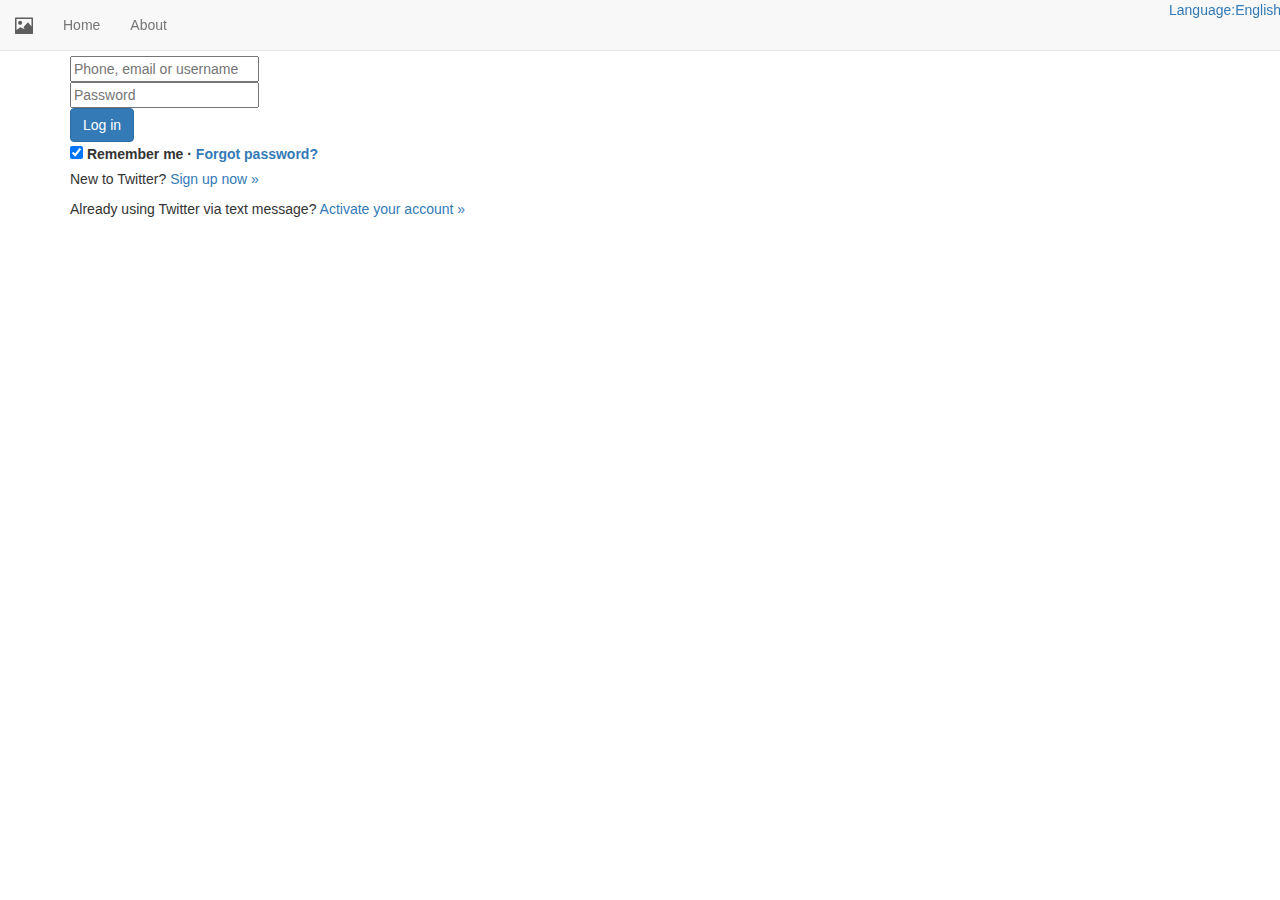
==== index.html @ 6437b3f3 "added a better index.hmtl than miguel" ====
<!DOCTYPE html>
<html>
  <head>
    <link rel="stylesheet" href="https://maxcdn.bootstrapcdn.com/bootstrap/3.3.7/css/bootstrap.min.css" integrity="sha384-BVYiiSIFeK1dGmJRAkycuHAHRg32OmUcww7on3RYdg4Va+PmSTsz/K68vbdEjh4u" crossorigin="anonymous">
    <link rel="stylesheet" href="style.css">
    <meta charset="utf-8">
    <title>Webpage-Mockup</title>
  </head>
  <body>

  <div class="NavBar">
    <nav class="navbar navbar-default navbar-fixed-top">
      <div class="navbar-header">
        <a href="#" class="navbar-brand"><span class="glyphicon glyphicon-picture" aria-hidden="true"> <span class="Icon Icon--bird Icon--large"></span></span></a>
      </div>
      <div class="collapse navbar-collapse" id="bs-nav-demo">
        <ul class="nav navbar-nav">
          <li><a href="#">Home</a></li>
          <li><a href="#">About</a></li>
        </ul>
        <ul class="nav navbar-nav navbar-right">
          <a class="dropdown-toggle" data-toggle="dropdown" href="#">Language:English
        <span class="caret"></span></a>
        <ul class="dropdown-menu">
          <li><a href="#">Spanish</a></li>
          <li><a href="#">Chinese</a></li>
          <li><a href="#">Russian</a></li>
        </ul>
      </div>
    </nav>

    <div class="container">
      <div class="page-canvas">

        <div class="signin-wrapper" data-login-message="">
          <h3 id="PageCanvas"><strong>Log in to Twitter</strong></h3>
          <form action="https://twitter.com/sessions" class="t1-form clearfix signin js-signin" method="post">


        <div class="clearfix-field">
          <input class="js-username-field email-input js-initial-focus" type="text" name="session[username_or_email]" autocomplete="on" value="" placeholder="Phone, email or username">
        </div>
        <div class="clearfix-field">
          <input class="js-password-field" type="password" name="session[password]" placeholder="Password">
        </div>

        <input type="hidden" value="a860b79d732f614c026923bfc1dbbf6ca60cdcb3" name="authenticity_token">

        <div class="captcha js-captcha"></div>
        <div class="clearfix">

        <button type="button" class="btn btn-primary btn-md">Log in</button>

        <div class="subchck">
          <label class="t1-label remember">
            <input type="checkbox" value="1" name="remember_me" checked="checked">
            Remember me
            <span class="separator">·</span>
            <a class="forgot" href="/account/begin_password_reset" rel="noopener">Forgot password?</a>
          </label>
        </div>
      <div class="bottomhalf">
        <p class="signup-helper">
          New to Twitter?
          <a id="login-signup-link" href="https://twitter.com/signup">Sign up now »</a>
        </p>
        <p class="sms-helper">
          Already using Twitter via text message?
          <a href="/account/complete">Activate your account »</a>
        </p>
      </div>
    </div>
</form>
</div>
    <script src="https://maxcdn.bootstrapcdn.com/bootstrap/3.3.5/js/bootstrap.min.js"></script>
  </body>
</html>
---- style.css ----
#page-outer {
  height: 100%;
}

#main-header {
  margin-top: 30px;
}

.row {
  margin-bottom: 20px;
}

div.col-md-8 {
  border: solid;
}
/*.container {
  width: auto;
  max-width: 835px;
  background-color: #fff;
  box-shadow: 0 0 225px rgba(255,255,255,0.5);
  margin-bottom: 15px;
  background-clip: padding-box;
  padding-top: 20px;
}
.dropdown-toggle {
  color: inherit;
  font-size: 13px;
  font-weight: bold;

}

.navbar-default {
  width: auto;
  background-color: #fff;
  box-shadow: 0 0 225px rgba(255,255,255,0.5);
  display: inline-block;
}

a {
  width: auto;
  max-width: 835px;
  background-color: #fff;
  align-content: center;
  display: block;
}


li  {
  text-align:
}
.nav>li>a {
    color: inherit;
    display: block;
    font-size: 13px;
    font-weight: bold;
    height: 46px;
    line-height: 1;
}
div {
    display: block;
}


#PageCanvas {
  clear: both;
  padding: 56px 14px 15px;
  position: relative;
  display: block;
  align-content: center;
}

body {
  background-color: gray;
  background: #e6ecf0;
  color: #14171a;
  font-size: 14px;
  line-height: 20px;
  overflow-y: scroll;
  font-family: sans-serif;
}

input {
  padding: 4px;
  border: 1px solid #e6ecf0;
  display: block;
}

.signin-wrapper
{
  margin-left: 115px;
  margin-right: 115px;
}


.container5 {
  background-color: #f5f8fa;
  font-size: 14px;
  line-height: 20px;
  color: #657786;
  border-bottom-right-radius: 4px;
  border-bottom-left-radius: 4px;
}*/
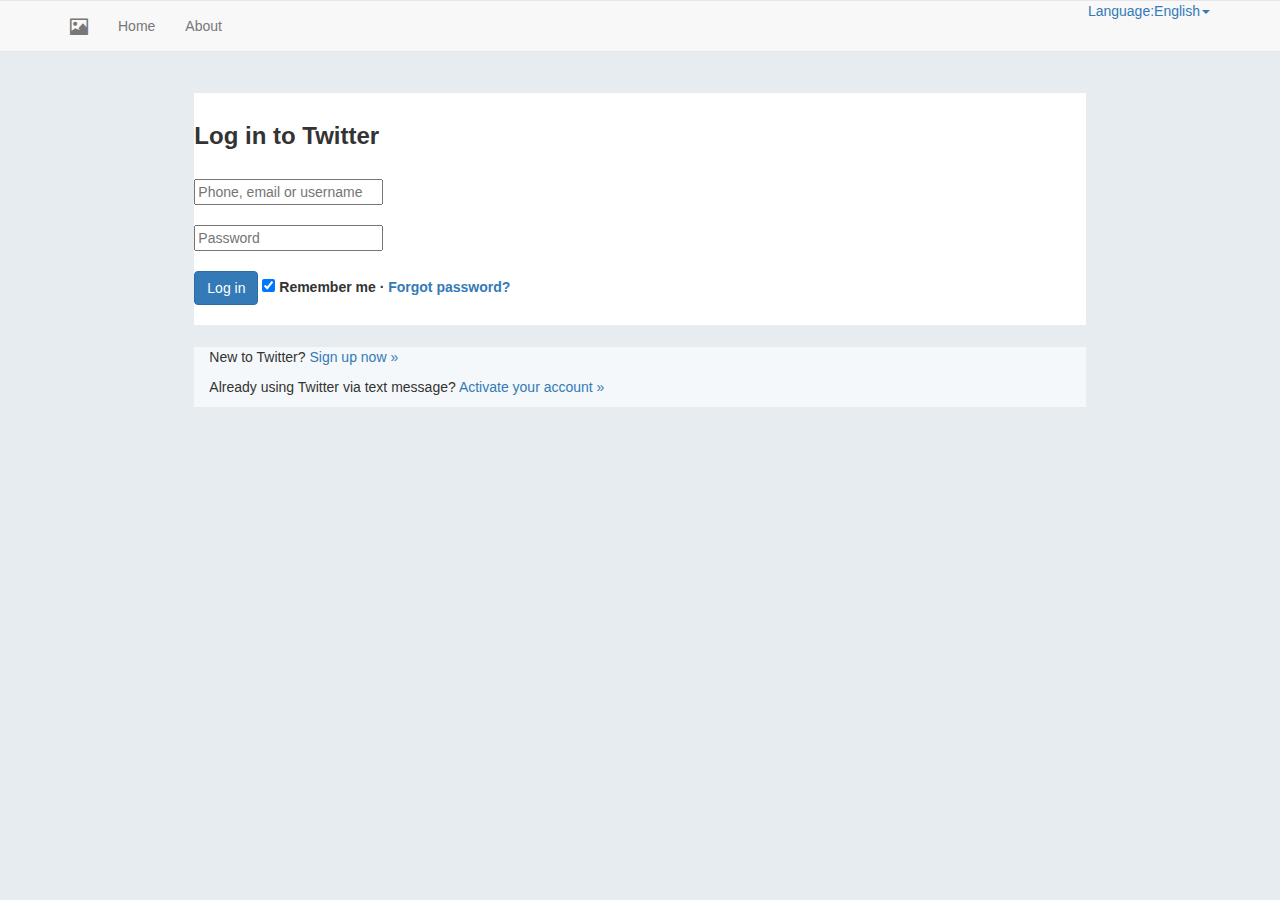
==== commit c38b307d: "edited 9:26PM" ====
--- a/index.html
+++ b/index.html
@@ -1,77 +1,83 @@
 <!DOCTYPE html>
 <html>
   <head>
+    <meta charset="utf-8">
+    <title>Webpage-Mockup</title>
     <link rel="stylesheet" href="https://maxcdn.bootstrapcdn.com/bootstrap/3.3.7/css/bootstrap.min.css" integrity="sha384-BVYiiSIFeK1dGmJRAkycuHAHRg32OmUcww7on3RYdg4Va+PmSTsz/K68vbdEjh4u" crossorigin="anonymous">
     <link rel="stylesheet" href="style.css">
-    <meta charset="utf-8">
-    <title>Webpage-Mockup</title>
   </head>
   <body>
+    <div class="row">
+      <nav class="navbar navbar-default">
+        <div class="container">
+          <div class="navbar-header">
+            <a href="#" class="navbar-brand"><span class="glyphicon glyphicon-picture" aria-hidden="true"> <span class="Icon Icon--bird Icon--large"></span></span></a>
+          </div>
+          <div class="collapse navbar-collapse" id="bs-nav-demo">
+            <ul class="nav navbar-nav">
+              <li><a href="#">Home</a></li>
+              <li><a href="#">About</a></li>
+            </ul>
+            <ul class="nav navbar-nav navbar-right">
+              <a class="dropdown-toggle" data-toggle="dropdown" href="#">Language:English<span class="caret"></span></a>
+            </ul>
+            <ul class="dropdown-menu">
+              <li><a href="#">Spanish</a></li>
+              <li><a href="#">Chinese</a></li>
+              <li><a href="#">Russian</a></li>
+            </ul>
+          </div>
+        </div>
+      </nav>
+    </div>
+    <div class="PageCanvas">
+      <div class="row">
+          <div class="row">
+            <!-- Login Area -->
+            <div class="col-md-2 ml-auto"></div>
+            <div id="loginarea"class="col-md-8">
+              <div class="col-l-3">
 
-  <div class="NavBar">
-    <nav class="navbar navbar-default navbar-fixed-top">
-      <div class="navbar-header">
-        <a href="#" class="navbar-brand"><span class="glyphicon glyphicon-picture" aria-hidden="true"> <span class="Icon Icon--bird Icon--large"></span></span></a>
-      </div>
-      <div class="collapse navbar-collapse" id="bs-nav-demo">
-        <ul class="nav navbar-nav">
-          <li><a href="#">Home</a></li>
-          <li><a href="#">About</a></li>
-        </ul>
-        <ul class="nav navbar-nav navbar-right">
-          <a class="dropdown-toggle" data-toggle="dropdown" href="#">Language:English
-        <span class="caret"></span></a>
-        <ul class="dropdown-menu">
-          <li><a href="#">Spanish</a></li>
-          <li><a href="#">Chinese</a></li>
-          <li><a href="#">Russian</a></li>
-        </ul>
-      </div>
-    </nav>
+              </div>
+              <div class="row">
+                <h3 id="main-header"><strong>Log in to Twitter</strong></h3>
 
-    <div class="container">
-      <div class="page-canvas">
+              </div>
+              <div class="row">
+                <input class="js-username-field email-input js-initial-focus" type="text" name="session[username_or_email]" autocomplete="on" value="" placeholder="Phone, email or username">
+              </div>
+              <div class="row">
+                <input class="js-password-field" type="password" name="session[password]" placeholder="Password">
 
-        <div class="signin-wrapper" data-login-message="">
-          <h3 id="PageCanvas"><strong>Log in to Twitter</strong></h3>
-          <form action="https://twitter.com/sessions" class="t1-form clearfix signin js-signin" method="post">
+              </div>
+              <div class="row">
+              <button type="button" class="btn btn-primary btn-md">Log in</button>
+                <label class="t1-label remember">
+                  <input type="checkbox" value="1" name="remember_me" checked="checked">
+                  Remember me
+                  <span class="separator">·</span>
+                  <a class="forgot" href="/account/begin_password_reset" rel="noopener">Forgot password?</a></label>
+              </div>
 
 
-        <div class="clearfix-field">
-          <input class="js-username-field email-input js-initial-focus" type="text" name="session[username_or_email]" autocomplete="on" value="" placeholder="Phone, email or username">
+            </div>
+          </div>
+          <div class="row">
+            <!-- New to Twitter Area -->
+            <div class="col-md-2 ml-auto"></div>
+            <div class="col-md-8">
+              <p class="signup-helper">New to Twitter?
+                <a id="login-signup-link" href="https://twitter.com/signup">Sign up now »</a>
+              </p>
+              <p class="sms-helper">Already using Twitter via text message?
+                <a href="/account/complete">Activate your account »</a>
+              </p>
+            </div>
+          </div>
         </div>
-        <div class="clearfix-field">
-          <input class="js-password-field" type="password" name="session[password]" placeholder="Password">
-        </div>
+    </div>
 
-        <input type="hidden" value="a860b79d732f614c026923bfc1dbbf6ca60cdcb3" name="authenticity_token">
-
-        <div class="captcha js-captcha"></div>
-        <div class="clearfix">
-
-        <button type="button" class="btn btn-primary btn-md">Log in</button>
-
-        <div class="subchck">
-          <label class="t1-label remember">
-            <input type="checkbox" value="1" name="remember_me" checked="checked">
-            Remember me
-            <span class="separator">·</span>
-            <a class="forgot" href="/account/begin_password_reset" rel="noopener">Forgot password?</a>
-          </label>
-        </div>
-      <div class="bottomhalf">
-        <p class="signup-helper">
-          New to Twitter?
-          <a id="login-signup-link" href="https://twitter.com/signup">Sign up now »</a>
-        </p>
-        <p class="sms-helper">
-          Already using Twitter via text message?
-          <a href="/account/complete">Activate your account »</a>
-        </p>
-      </div>
-    </div>
-</form>
-</div>
+    <script src="https://code.jquery.com/jquery-3.2.1.min.js" integrity="sha256-hwg4gsxgFZhOsEEamdOYGBf13FyQuiTwlAQgxVSNgt4=" crossorigin="anonymous"></script>
     <script src="https://maxcdn.bootstrapcdn.com/bootstrap/3.3.5/js/bootstrap.min.js"></script>
   </body>
 </html>
--- a/style.css
+++ b/style.css
@@ -11,8 +11,25 @@
 }
 
 div.col-md-8 {
-  border: solid;
+  background-color: #f5f8fa;
+  border: solid 1px #e6ecf0;
 }
+
+#loginarea {
+  background-color: white;
+
+}
+.PageCanvas {
+
+}
+div.row {
+
+}
+body {
+  background-color: #e6ecf0;
+}
+
+
 /*.container {
   width: auto;
   max-width: 835px;
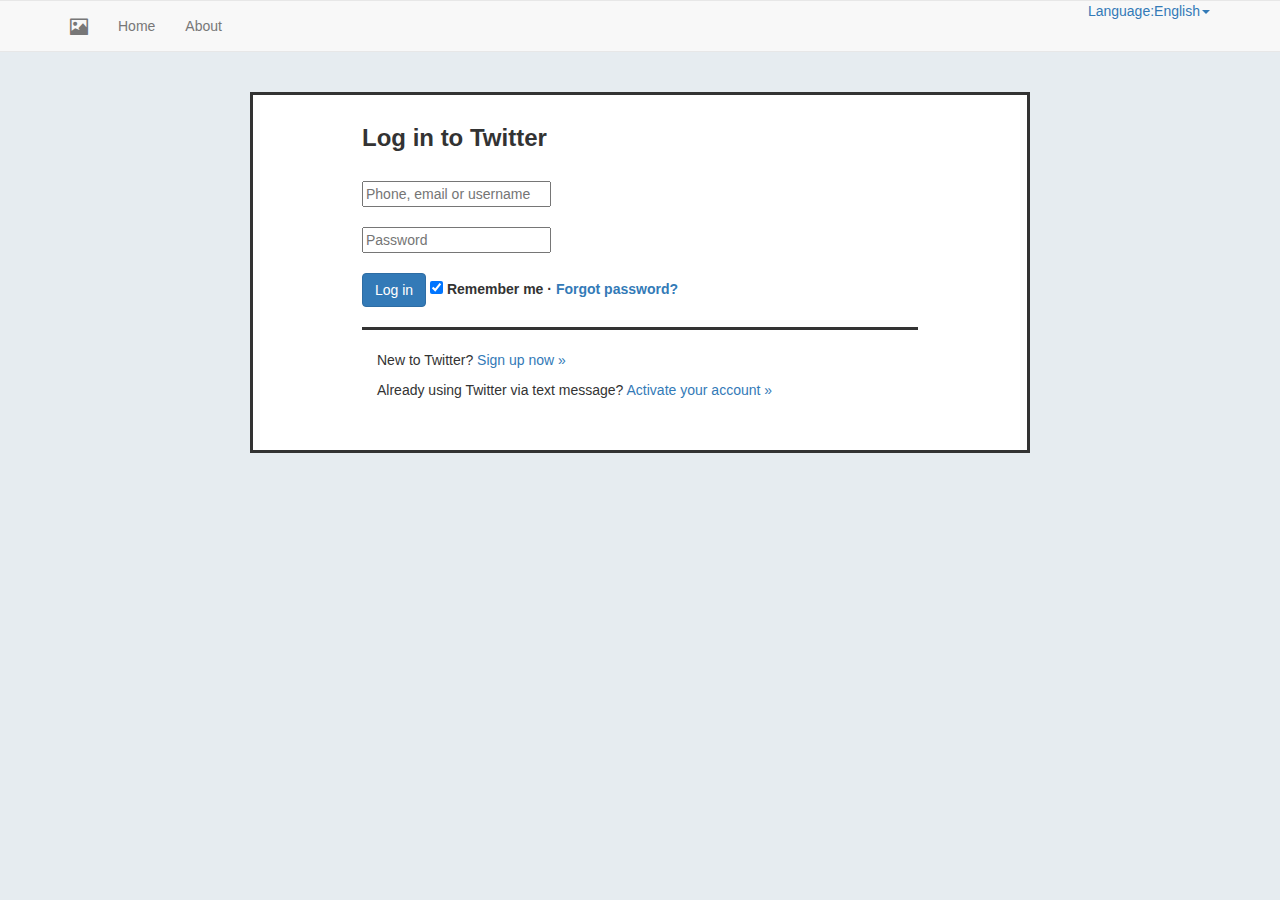
==== commit 6080023e: "Add files via upload" ====
--- a/index.html
+++ b/index.html
@@ -1,83 +1,83 @@
-<!DOCTYPE html>
-<html>
-  <head>
-    <meta charset="utf-8">
-    <title>Webpage-Mockup</title>
-    <link rel="stylesheet" href="https://maxcdn.bootstrapcdn.com/bootstrap/3.3.7/css/bootstrap.min.css" integrity="sha384-BVYiiSIFeK1dGmJRAkycuHAHRg32OmUcww7on3RYdg4Va+PmSTsz/K68vbdEjh4u" crossorigin="anonymous">
-    <link rel="stylesheet" href="style.css">
-  </head>
-  <body>
-    <div class="row">
-      <nav class="navbar navbar-default">
-        <div class="container">
-          <div class="navbar-header">
-            <a href="#" class="navbar-brand"><span class="glyphicon glyphicon-picture" aria-hidden="true"> <span class="Icon Icon--bird Icon--large"></span></span></a>
-          </div>
-          <div class="collapse navbar-collapse" id="bs-nav-demo">
-            <ul class="nav navbar-nav">
-              <li><a href="#">Home</a></li>
-              <li><a href="#">About</a></li>
-            </ul>
-            <ul class="nav navbar-nav navbar-right">
-              <a class="dropdown-toggle" data-toggle="dropdown" href="#">Language:English<span class="caret"></span></a>
-            </ul>
-            <ul class="dropdown-menu">
-              <li><a href="#">Spanish</a></li>
-              <li><a href="#">Chinese</a></li>
-              <li><a href="#">Russian</a></li>
-            </ul>
-          </div>
-        </div>
-      </nav>
-    </div>
-    <div class="PageCanvas">
-      <div class="row">
-          <div class="row">
-            <!-- Login Area -->
-            <div class="col-md-2 ml-auto"></div>
-            <div id="loginarea"class="col-md-8">
-              <div class="col-l-3">
-
-              </div>
-              <div class="row">
-                <h3 id="main-header"><strong>Log in to Twitter</strong></h3>
-
-              </div>
-              <div class="row">
-                <input class="js-username-field email-input js-initial-focus" type="text" name="session[username_or_email]" autocomplete="on" value="" placeholder="Phone, email or username">
-              </div>
-              <div class="row">
-                <input class="js-password-field" type="password" name="session[password]" placeholder="Password">
-
-              </div>
-              <div class="row">
-              <button type="button" class="btn btn-primary btn-md">Log in</button>
-                <label class="t1-label remember">
-                  <input type="checkbox" value="1" name="remember_me" checked="checked">
-                  Remember me
-                  <span class="separator">·</span>
-                  <a class="forgot" href="/account/begin_password_reset" rel="noopener">Forgot password?</a></label>
-              </div>
-
-
-            </div>
-          </div>
-          <div class="row">
-            <!-- New to Twitter Area -->
-            <div class="col-md-2 ml-auto"></div>
-            <div class="col-md-8">
-              <p class="signup-helper">New to Twitter?
-                <a id="login-signup-link" href="https://twitter.com/signup">Sign up now »</a>
-              </p>
-              <p class="sms-helper">Already using Twitter via text message?
-                <a href="/account/complete">Activate your account »</a>
-              </p>
-            </div>
-          </div>
-        </div>
-    </div>
-
-    <script src="https://code.jquery.com/jquery-3.2.1.min.js" integrity="sha256-hwg4gsxgFZhOsEEamdOYGBf13FyQuiTwlAQgxVSNgt4=" crossorigin="anonymous"></script>
-    <script src="https://maxcdn.bootstrapcdn.com/bootstrap/3.3.5/js/bootstrap.min.js"></script>
-  </body>
-</html>
+<!DOCTYPE html>
+<html>
+  <head>
+    <meta charset="utf-8">
+    <title>Login on Twitter</title>
+    <link rel="stylesheet" href="https://maxcdn.bootstrapcdn.com/bootstrap/3.3.7/css/bootstrap.min.css" integrity="sha384-BVYiiSIFeK1dGmJRAkycuHAHRg32OmUcww7on3RYdg4Va+PmSTsz/K68vbdEjh4u" crossorigin="anonymous">
+    <link rel="stylesheet" href="style.css">
+  </head>
+  <body>
+    <div class="row">
+      <nav class="navbar navbar-default">
+        <div class="container">
+          <div class="navbar-header">
+            <a href="#" class="navbar-brand"><span class="glyphicon glyphicon-picture" aria-hidden="true"> <span class="Icon Icon--bird Icon--large"></span></span></a>
+          </div>
+          <div class="collapse navbar-collapse" id="bs-nav-demo">
+            <ul class="nav navbar-nav">
+              <li><a href="#">Home</a></li>
+              <li><a href="#">About</a></li>
+            </ul>
+            <ul class="nav navbar-nav navbar-right">
+              <a class="dropdown-toggle" data-toggle="dropdown" href="#">Language:English<span class="caret"></span></a>
+            </ul>
+            <ul class="dropdown-menu">
+              <li><a href="#">Spanish</a></li>
+              <li><a href="#">Chinese</a></li>
+              <li><a href="#">Russian</a></li>
+            </ul>
+          </div>
+        </div>
+      </nav>
+    </div>
+    <div class="PageCanvas">
+      <div class="row">
+          <div class="row">
+            <!-- Login Area -->
+            <div class="col-md-2 ml-auto"></div>
+            <div id="loginarea"class="col-md-8">
+              <div class="col-l-3">
+
+              </div>
+              <div class="row">
+                <h3 id="main-header"><strong>Log in to Twitter</strong></h3>
+
+              </div>
+              <div class="row">
+                <input class="js-username-field email-input js-initial-focus" type="text" name="session[username_or_email]" autocomplete="on" value="" placeholder="Phone, email or username">
+              </div>
+              <div class="row">
+                <input class="js-password-field" type="password" name="session[password]" placeholder="Password">
+
+              </div>
+              <div class="row">
+              <button type="button" class="btn btn-primary btn-md">Log in</button>
+                <label class="t1-label remember">
+                  <input type="checkbox" value="1" name="remember_me" checked="checked">
+                  Remember me
+                  <span class="separator">·</span>
+                  <a class="forgot" href="/account/begin_password_reset" rel="noopener">Forgot password?</a></label>
+              </div>
+
+
+            </div>
+          </div>
+          <div class="row">
+            <!-- New to Twitter Area -->
+            <div class="col-md-2 ml-auto"></div>
+            <div class="col-md-8">
+              <p class="signup-helper">New to Twitter?
+                <a id="login-signup-link" href="https://twitter.com/signup">Sign up now »</a>
+              </p>
+              <p class="sms-helper">Already using Twitter via text message?
+                <a href="/account/complete">Activate your account »</a>
+              </p>
+            </div>
+          </div>
+        </div>
+    </div>
+
+    <script src="https://code.jquery.com/jquery-3.2.1.min.js" integrity="sha256-hwg4gsxgFZhOsEEamdOYGBf13FyQuiTwlAQgxVSNgt4=" crossorigin="anonymous"></script>
+    <script src="https://maxcdn.bootstrapcdn.com/bootstrap/3.3.5/js/bootstrap.min.js"></script>
+  </body>
+</html>
--- a/style.css
+++ b/style.css
@@ -1,119 +1,123 @@
-#page-outer {
-  height: 100%;
-}
-
-#main-header {
-  margin-top: 30px;
-}
-
-.row {
-  margin-bottom: 20px;
-}
-
-div.col-md-8 {
-  background-color: #f5f8fa;
-  border: solid 1px #e6ecf0;
-}
-
-#loginarea {
-  background-color: white;
-
-}
-.PageCanvas {
-
-}
-div.row {
-
-}
-body {
-  background-color: #e6ecf0;
-}
-
-
-/*.container {
-  width: auto;
-  max-width: 835px;
-  background-color: #fff;
-  box-shadow: 0 0 225px rgba(255,255,255,0.5);
-  margin-bottom: 15px;
-  background-clip: padding-box;
-  padding-top: 20px;
-}
-.dropdown-toggle {
-  color: inherit;
-  font-size: 13px;
-  font-weight: bold;
-
-}
-
-.navbar-default {
-  width: auto;
-  background-color: #fff;
-  box-shadow: 0 0 225px rgba(255,255,255,0.5);
-  display: inline-block;
-}
-
-a {
-  width: auto;
-  max-width: 835px;
-  background-color: #fff;
-  align-content: center;
-  display: block;
-}
-
-
-li  {
-  text-align:
-}
-.nav>li>a {
-    color: inherit;
-    display: block;
-    font-size: 13px;
-    font-weight: bold;
-    height: 46px;
-    line-height: 1;
-}
-div {
-    display: block;
-}
-
-
-#PageCanvas {
-  clear: both;
-  padding: 56px 14px 15px;
-  position: relative;
-  display: block;
-  align-content: center;
-}
-
-body {
-  background-color: gray;
-  background: #e6ecf0;
-  color: #14171a;
-  font-size: 14px;
-  line-height: 20px;
-  overflow-y: scroll;
-  font-family: sans-serif;
-}
-
-input {
-  padding: 4px;
-  border: 1px solid #e6ecf0;
-  display: block;
-}
-
-.signin-wrapper
-{
-  margin-left: 115px;
-  margin-right: 115px;
-}
-
-
-.container5 {
-  background-color: #f5f8fa;
-  font-size: 14px;
-  line-height: 20px;
-  color: #657786;
-  border-bottom-right-radius: 4px;
-  border-bottom-left-radius: 4px;
-}*/
+#page-outer {
+  height: 100%;
+}
+
+#main-header {
+  margin-top: 30px;
+}
+
+.row {
+  margin-bottom: 20px;
+}
+
+div.col-md-8 {
+
+  /*border: solid 1px #e6ecf0;*/
+}
+
+#loginarea {
+  border-bottom: solid ;
+
+}
+.PageCanvas {
+  border: solid ;
+  margin-right:250px ;
+  margin-left:250px ;
+  background-color: white;
+
+}
+div.row {
+
+}
+body {
+  background-color: #e6ecf0;
+}
+
+
+/*.container {
+  width: auto;
+  max-width: 835px;
+  background-color: #fff;
+  box-shadow: 0 0 225px rgba(255,255,255,0.5);
+  margin-bottom: 15px;
+  background-clip: padding-box;
+  padding-top: 20px;
+}
+.dropdown-toggle {
+  color: inherit;
+  font-size: 13px;
+  font-weight: bold;
+
+}
+
+.navbar-default {
+  width: auto;
+  background-color: #fff;
+  box-shadow: 0 0 225px rgba(255,255,255,0.5);
+  display: inline-block;
+}
+
+a {
+  width: auto;
+  max-width: 835px;
+  background-color: #fff;
+  align-content: center;
+  display: block;
+}
+
+
+li  {
+  text-align:
+}
+.nav>li>a {
+    color: inherit;
+    display: block;
+    font-size: 13px;
+    font-weight: bold;
+    height: 46px;
+    line-height: 1;
+}
+div {
+    display: block;
+}
+
+
+#PageCanvas {
+  clear: both;
+  padding: 56px 14px 15px;
+  position: relative;
+  display: block;
+  align-content: center;
+}
+
+body {
+  background-color: gray;
+  background: #e6ecf0;
+  color: #14171a;
+  font-size: 14px;
+  line-height: 20px;
+  overflow-y: scroll;
+  font-family: sans-serif;
+}
+
+input {
+  padding: 4px;
+  border: 1px solid #e6ecf0;
+  display: block;
+}
+
+.signin-wrapper
+{
+  margin-left: 115px;
+  margin-right: 115px;
+}
+
+
+.container5 {
+  background-color: #f5f8fa;
+  font-size: 14px;
+  line-height: 20px;
+  color: #657786;
+  border-bottom-right-radius: 4px;
+  border-bottom-left-radius: 4px;
+}*/
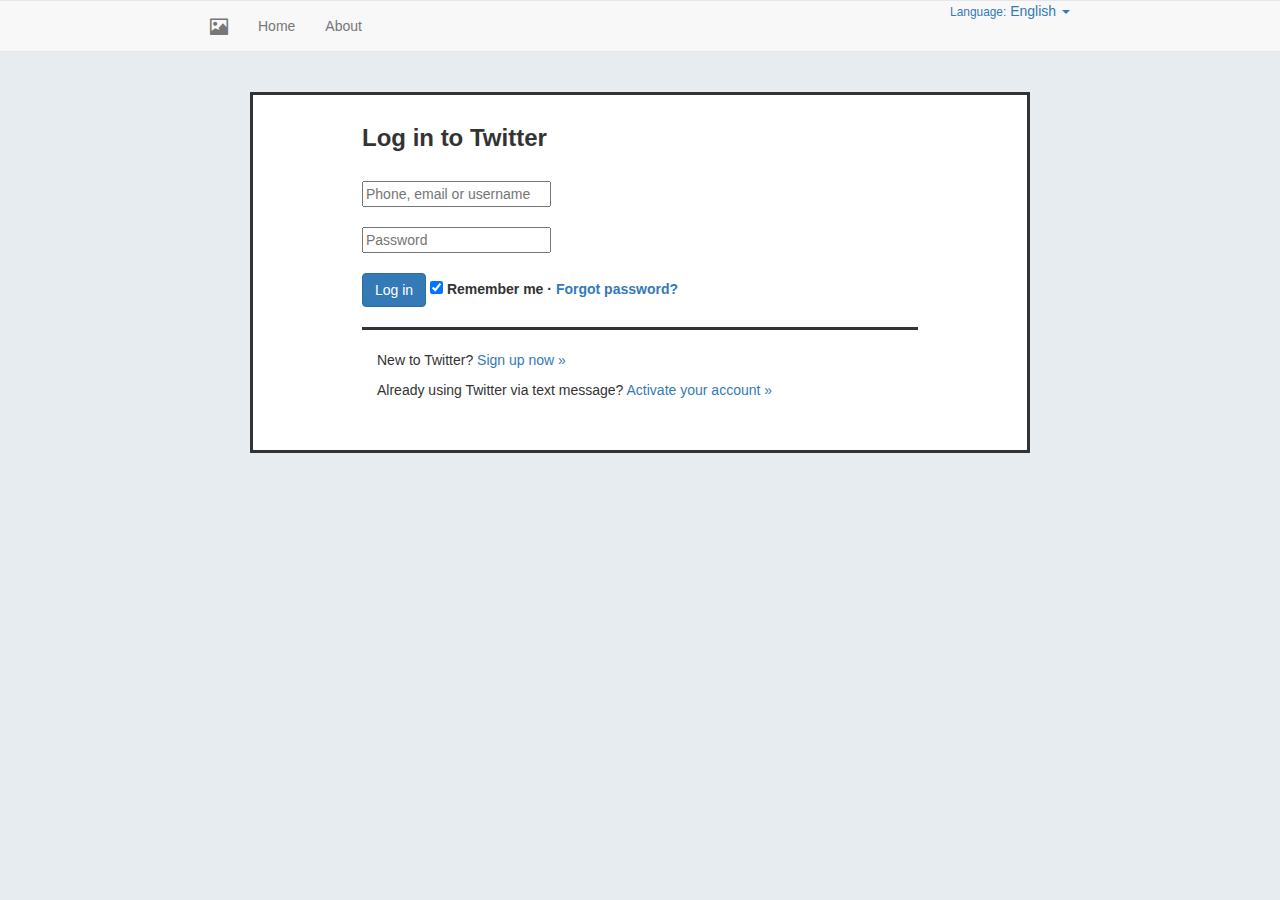
==== commit b7bfb5fb: "11:21AM" ====
--- a/index.html
+++ b/index.html
@@ -18,14 +18,16 @@
               <li><a href="#">Home</a></li>
               <li><a href="#">About</a></li>
             </ul>
-            <ul class="nav navbar-nav navbar-right">
-              <a class="dropdown-toggle" data-toggle="dropdown" href="#">Language:English<span class="caret"></span></a>
-            </ul>
-            <ul class="dropdown-menu">
-              <li><a href="#">Spanish</a></li>
-              <li><a href="#">Chinese</a></li>
-              <li><a href="#">Russian</a></li>
-            </ul>
+            <div class="pull-right nav-extras">
+              <ul class="nav navbar-nav navbar-right">
+                <a href="#supported_languages" class="dropdown-toggle js-dropdown-toggle" role="button" aria-haspopup="true" id="menu-0"><small>Language:</small> <span class="js-current-language">English</span> <b class="caret"></b></a>
+              </ul>
+               <ul class="dropdown-menu">
+                  <li><a href="#">Spanish</a></li>
+                  <li><a href="#">Chinese</a></li>
+                  <li><a href="#">Russian</a></li>
+              </ul>
+            </div>
           </div>
         </div>
       </nav>
--- a/style.css
+++ b/style.css
@@ -33,91 +33,29 @@
   background-color: #e6ecf0;
 }
 
+ .container {
+    position: relative;
+    width: 890px;
+    margin: 0 auto;
+ }
 
-/*.container {
-  width: auto;
-  max-width: 835px;
-  background-color: #fff;
-  box-shadow: 0 0 225px rgba(255,255,255,0.5);
-  margin-bottom: 15px;
-  background-clip: padding-box;
-  padding-top: 20px;
-}
-.dropdown-toggle {
-  color: inherit;
-  font-size: 13px;
-  font-weight: bold;
-
-}
-
-.navbar-default {
-  width: auto;
-  background-color: #fff;
-  box-shadow: 0 0 225px rgba(255,255,255,0.5);
-  display: inline-block;
-}
-
-a {
-  width: auto;
-  max-width: 835px;
-  background-color: #fff;
-  align-content: center;
-  display: block;
+ .pull-right {
+    float: right;
+    text-align: left;
 }
 
 
-li  {
-  text-align:
-}
-.nav>li>a {
-    color: inherit;
-    display: block;
-    font-size: 13px;
-    font-weight: bold;
-    height: 46px;
-    line-height: 1;
-}
-div {
-    display: block;
+
+
+
+
+
+.pull-right .dropdown-toggle {
+    height: auto;
+    margin-top: 0;
 }
 
-
-#PageCanvas {
-  clear: both;
-  padding: 56px 14px 15px;
-  position: relative;
-  display: block;
-  align-content: center;
+.pull-right .dropdown-toggle {
+    overflow: hidden;
+    padding: 0;
 }
-
-body {
-  background-color: gray;
-  background: #e6ecf0;
-  color: #14171a;
-  font-size: 14px;
-  line-height: 20px;
-  overflow-y: scroll;
-  font-family: sans-serif;
-}
-
-input {
-  padding: 4px;
-  border: 1px solid #e6ecf0;
-  display: block;
-}
-
-.signin-wrapper
-{
-  margin-left: 115px;
-  margin-right: 115px;
-}
-
-
-.container5 {
-  background-color: #f5f8fa;
-  font-size: 14px;
-  line-height: 20px;
-  color: #657786;
-  border-bottom-right-radius: 4px;
-  border-bottom-left-radius: 4px;
-}*/
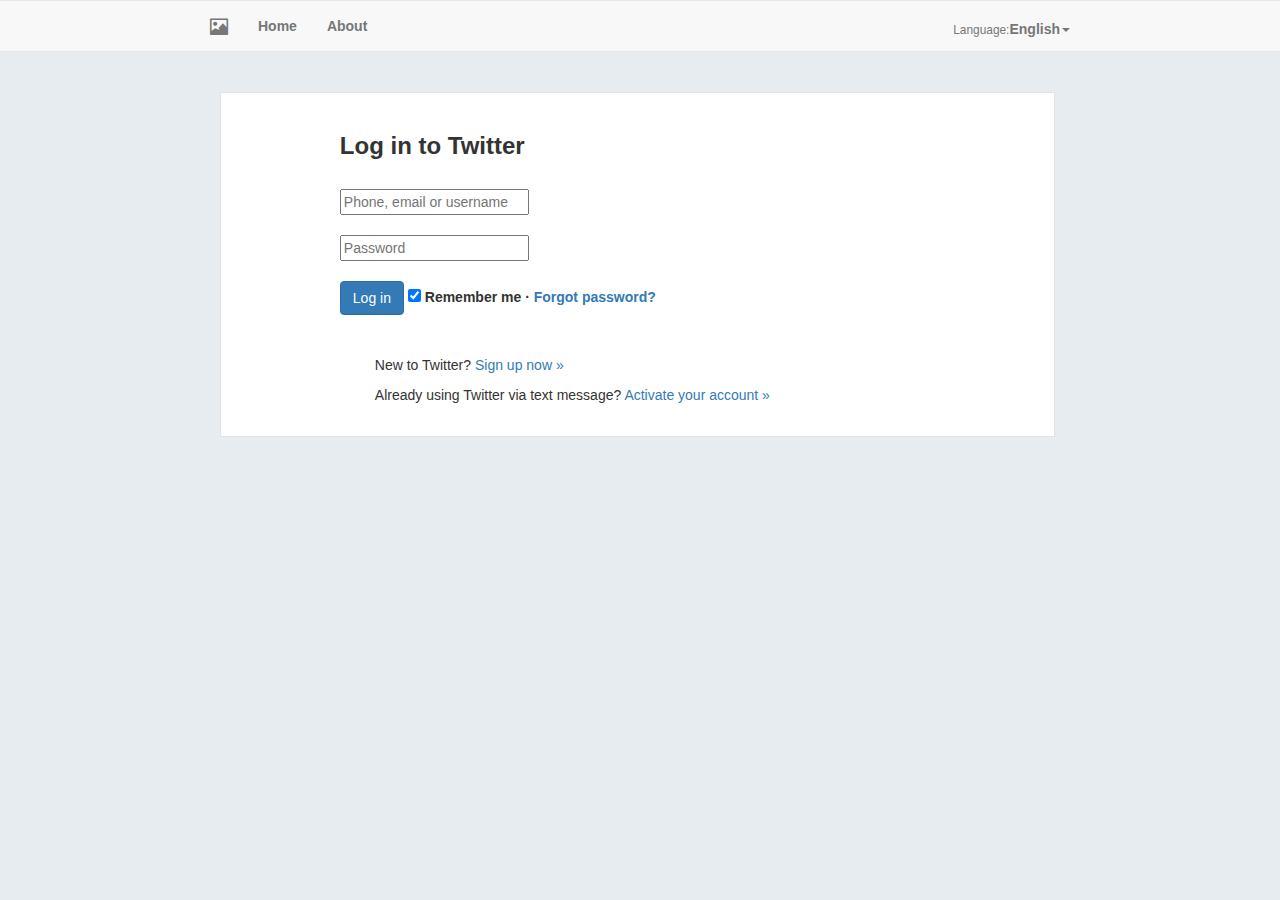
==== commit c6c2df1c: "2:29PM" ====
--- a/index.html
+++ b/index.html
@@ -15,12 +15,12 @@
           </div>
           <div class="collapse navbar-collapse" id="bs-nav-demo">
             <ul class="nav navbar-nav">
-              <li><a href="#">Home</a></li>
-              <li><a href="#">About</a></li>
+              <li><a href="#"><strong>Home</strong></a></li>
+              <li><a href="#"><strong>About</strong></a></li>
             </ul>
             <div class="pull-right nav-extras">
               <ul class="nav navbar-nav navbar-right">
-                <a href="#supported_languages" class="dropdown-toggle js-dropdown-toggle" role="button" aria-haspopup="true" id="menu-0"><small>Language:</small> <span class="js-current-language">English</span> <b class="caret"></b></a>
+                <a href="#supported_languages" class="dropdown-toggle js-dropdown-toggle" role="button" aria-haspopup="true" id="menu-0"><small>Language:</small> <span class="js-current-language"><strong>English</strong></span> <b class="caret"></b></a>
               </ul>
                <ul class="dropdown-menu">
                   <li><a href="#">Spanish</a></li>
@@ -64,7 +64,7 @@
 
             </div>
           </div>
-          <div class="row">
+          <div class="row" id="cuck">
             <!-- New to Twitter Area -->
             <div class="col-md-2 ml-auto"></div>
             <div class="col-md-8">
--- a/style.css
+++ b/style.css
@@ -10,27 +10,42 @@
   margin-bottom: 20px;
 }
 
+#cuck {
+  margin: 15px;
+  margin-bottom: 0.5px;
+}
+
 div.col-md-8 {
 
-  /*border: solid 1px #e6ecf0;*/
+}
+
+.col-l-3 {
+margin-top: 10px;
 }
 
 #loginarea {
-  border-bottom: solid ;
+;
 
 }
 .PageCanvas {
-  border: solid ;
-  margin-right:250px ;
-  margin-left:250px ;
+  border: solid  0.5px #E2E2E2 ;
+  margin-right:220px ;
+  margin-left:220px ;
   background-color: white;
+  width: auto;
+  max-width: 835px;
+  margin-bottom: 15px;
 
 }
-div.row {
+.navbar navbar-default {
+  border-bottom: solid  ;
 
 }
 body {
   background-color: #e6ecf0;
+}
+div {
+  display: block;
 }
 
  .container {
@@ -44,10 +59,11 @@
     text-align: left;
 }
 
-
-
-
-
+#menu-0 {
+  display: table;
+  margin-top: 15%;
+  color: #777;;
+}
 
 
 .pull-right .dropdown-toggle {
@@ -59,3 +75,10 @@
     overflow: hidden;
     padding: 0;
 }
+
+.navbar-header {
+  background-image: 
+}
+#bird {
+  margin: 100px
+}
